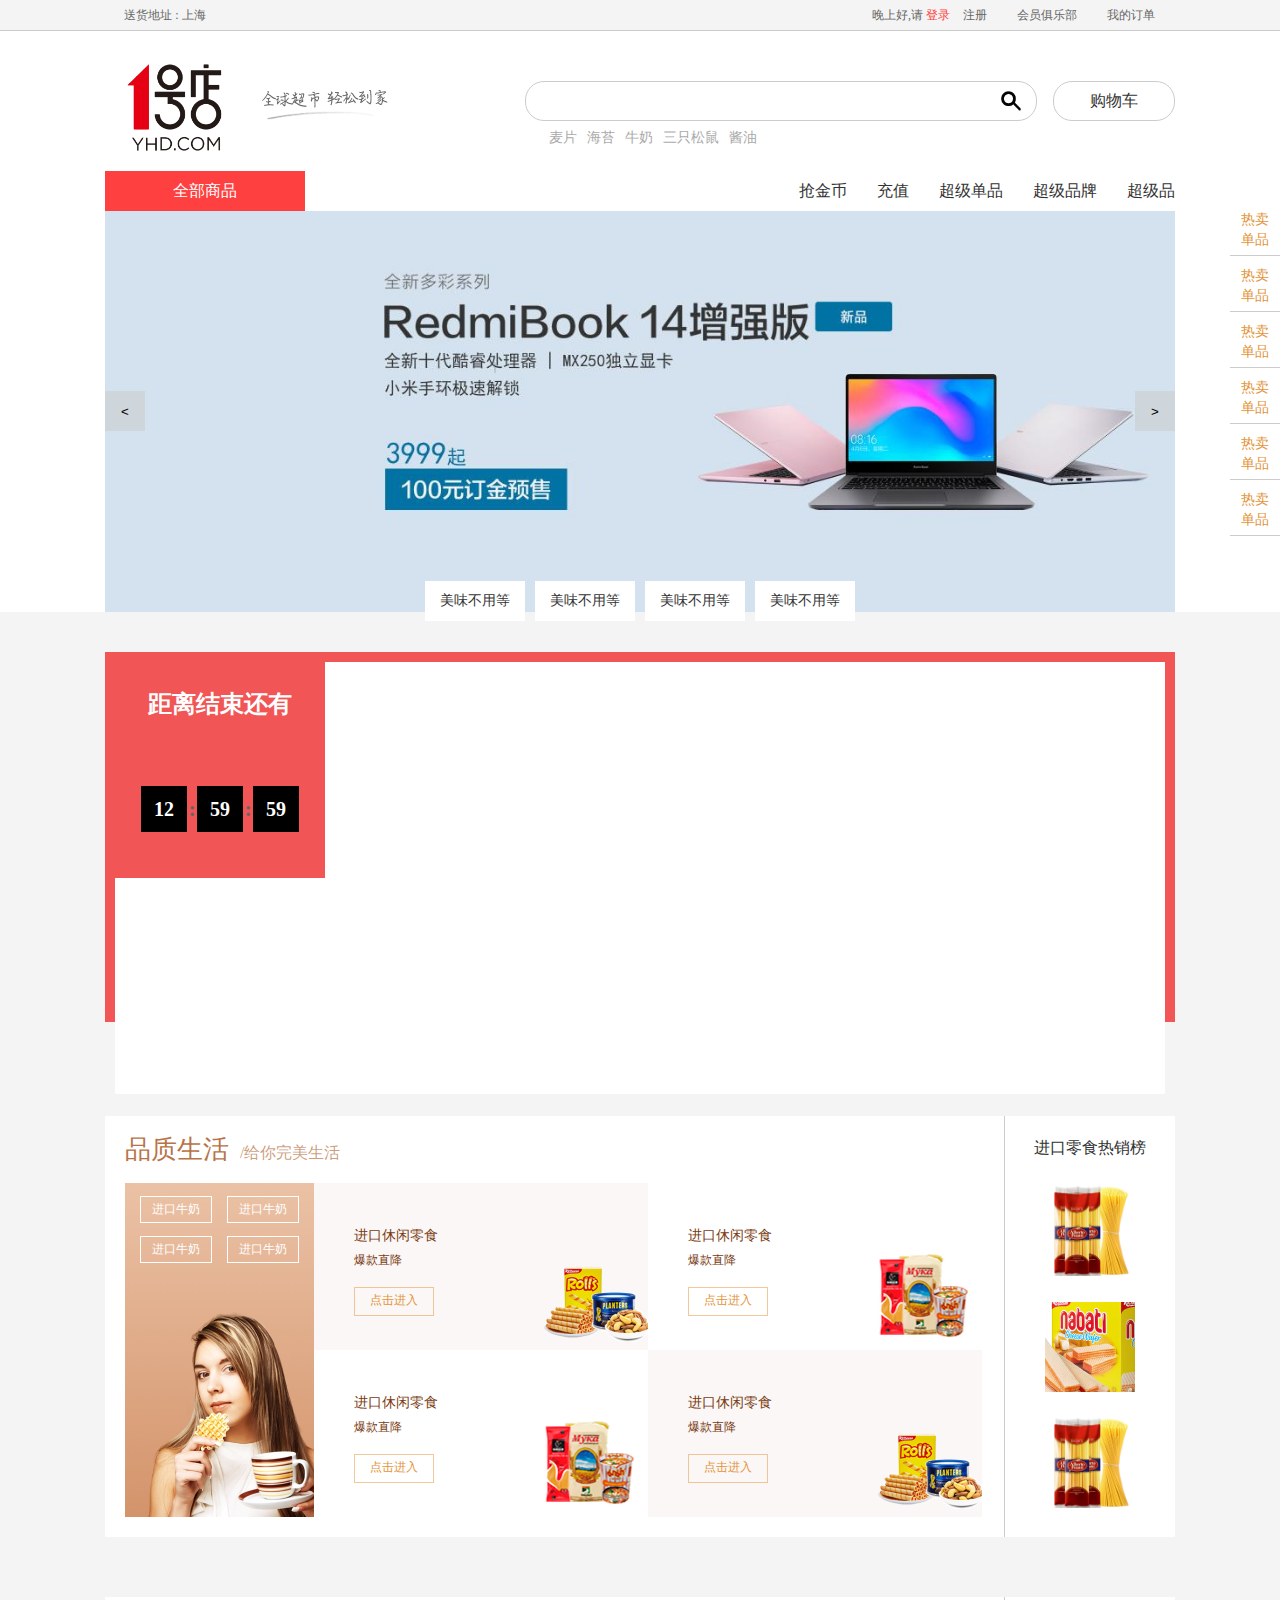
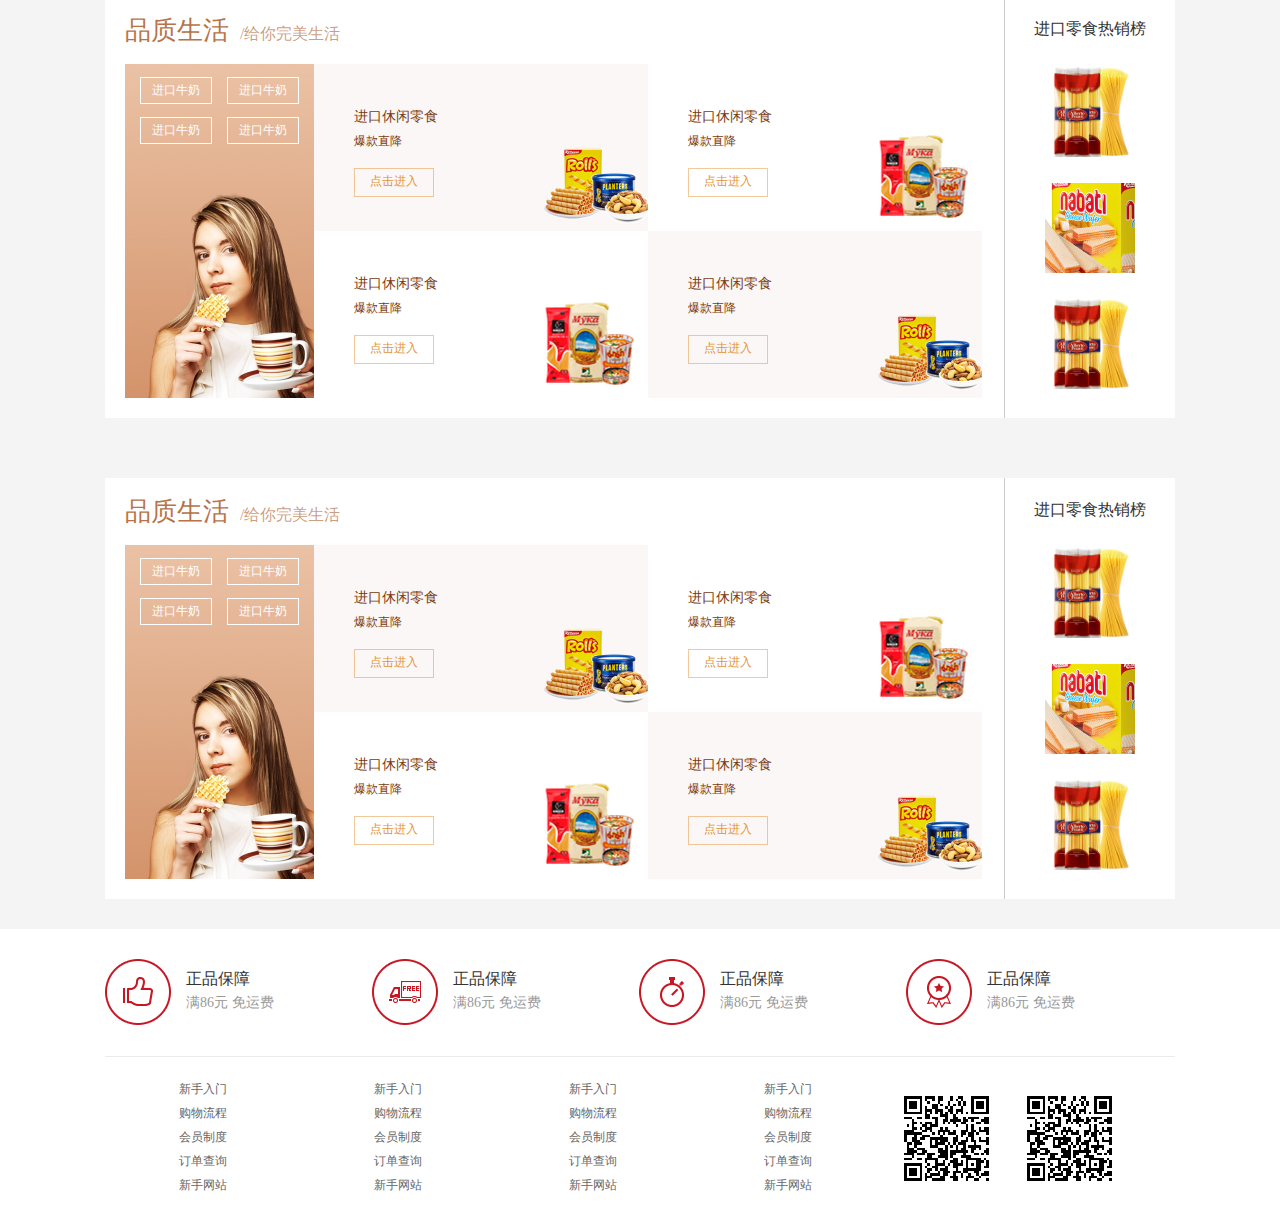
==== index.html @ 64101436 "项目第一次上传,登录,注册,首页导航,搜索,三级菜单,轮播图,数据渲染已完成," ====
<!DOCTYPE html>
<html lang="en">
<head>
    <meta charset="UTF-8">
    <meta name="viewport" content="width=device-width, initial-scale=1.0">
    <meta http-equiv="X-UA-Compatible" content="ie=edge">
    <title>一号店铺</title>
    <link rel="stylesheet" href="css/public.css">
    <link rel="stylesheet" href="css/publich.css">
    <link rel="stylesheet" href="css/index.css">
</head>
<body>
    <header></header>
    <section id="banner"></section>
    <section id="super">
        <div class="margin">
            <div class="super_time">
                <ul>
                    <li>
                        <a href="">
                            <div class="timeout">
                                <p>距离结束还有</p>
                                <div>
                                    <span id="abc">12</span>
                                    <em>:</em>
                                    <span>59</span>
                                    <em>:</em>
                                    <span>59</span>
                                </div>   
                            </div>
                        </a>
                    </li>
                    <!-- <li>
                        <a href="">
                            <div>
                                <img src="https://img11.360buyimg.com/mobilecms/s450x450_jfs/t22180/23/1911830835/662046/86b53874/5b3f6768Ncb7b506b.png" alt="">
                                <p>发的还款计划</p>
                                <i>进度条</i>
                                <span>1770元</span>
                            </div>
                        </a>
                    </li>    -->
                </ul>
            </div>
        </div>
    </section>
    <section id="floor">
        <div class="margin">
            <div class="floor_box">
                    <div class="floor_left">
                        <a href="#">
                            <span>品质生活</span>
                            <i>/给你完美生活</i>
                        </a>
                        <ul>
                            <li>
                                <a href="">
                                    <i>进口牛奶</i>
                                    <i>进口牛奶</i>
                                    <i>进口牛奶</i>
                                    <i>进口牛奶</i>
                                </a>
                            </li>
                            <li>
                                <a href="">
                                    <em>进口休闲零食</em>
                                    <em>爆款直降</em>
                                    <em>点击进入</em>
                                </a>
                            </li>
                            <li>
                                <a href="">
                                    <em>进口休闲零食</em>
                                    <em>爆款直降</em>
                                    <em>点击进入</em>
                                </a>
                            </li>
                            <li>
                                <a href="">
                                    <em>进口休闲零食</em>
                                    <em>爆款直降</em>
                                    <em>点击进入</em>
                                </a>
                            </li>
                            <li>
                                <a href="">
                                    <em>进口休闲零食</em>
                                    <em>爆款直降</em>
                                    <em>点击进入</em>
                                </a>
                            </li>                     
                        </ul>
                    </div>
                    <div class="floor_rigth">
                        <p>进口零食热销榜</p>
                        <a href="#"></a>
                        <a href="#"></a>
                        <a href="#"></a>
                    </div>
            </div>
        </div>
    </section>
    <section id="floor">
        <div class="margin">
            <div class="floor_box">
                 <div class="floor_left">
                     <a href="#">
                         <span>品质生活</span>
                         <i>/给你完美生活</i>
                     </a>
                     <ul>
                         <li>
                             <a href="">
                                 <i>进口牛奶</i>
                                 <i>进口牛奶</i>
                                 <i>进口牛奶</i>
                                 <i>进口牛奶</i>
                             </a>
                         </li>
                         <li>
                             <a href="">
                                 <em>进口休闲零食</em>
                                 <em>爆款直降</em>
                                 <em>点击进入</em>
                             </a>
                         </li>
                         <li>
                             <a href="">
                                 <em>进口休闲零食</em>
                                 <em>爆款直降</em>
                                 <em>点击进入</em>
                             </a>
                         </li>
                         <li>
                             <a href="">
                                 <em>进口休闲零食</em>
                                 <em>爆款直降</em>
                                 <em>点击进入</em>
                             </a>
                         </li>
                         <li>
                             <a href="">
                                 <em>进口休闲零食</em>
                                 <em>爆款直降</em>
                                 <em>点击进入</em>
                             </a>
                         </li>                     
                     </ul>
                 </div>
                 <div class="floor_rigth">
                     <p>进口零食热销榜</p>
                     <a href="#"></a>
                     <a href="#"></a>
                     <a href="#"></a>
                 </div>
            </div>
        </div>
    </section>
    <section id="floor" style="padding-bottom: 30px;">
            <div class="margin">
                <div class="floor_box">
                     <div class="floor_left">
                         <a href="#">
                             <span>品质生活</span>
                             <i>/给你完美生活</i>
                         </a>
                         <ul>
                             <li>
                                 <a href="">
                                     <i>进口牛奶</i>
                                     <i>进口牛奶</i>
                                     <i>进口牛奶</i>
                                     <i>进口牛奶</i>
                                 </a>
                             </li>
                             <li>
                                 <a href="">
                                     <em>进口休闲零食</em>
                                     <em>爆款直降</em>
                                     <em>点击进入</em>
                                 </a>
                             </li>
                             <li>
                                 <a href="">
                                     <em>进口休闲零食</em>
                                     <em>爆款直降</em>
                                     <em>点击进入</em>
                                 </a>
                             </li>
                             <li>
                                 <a href="">
                                     <em>进口休闲零食</em>
                                     <em>爆款直降</em>
                                     <em>点击进入</em>
                                 </a>
                             </li>
                             <li>
                                 <a href="">
                                     <em>进口休闲零食</em>
                                     <em>爆款直降</em>
                                     <em>点击进入</em>
                                 </a>
                             </li>                     
                         </ul>
                     </div>
                     <div class="floor_rigth">
                         <p>进口零食热销榜</p>
                         <a href="#"></a>
                         <a href="#"></a>
                         <a href="#"></a>
                     </div>
                </div>
            </div>
    </section>
    
    <section id="floor_index">
        <span>热卖<br/>单品</span>
        <span>热卖<br/>单品</span>
        <span>热卖<br/>单品</span>
        <span>热卖<br/>单品</span>
        <span>热卖<br/>单品</span>
        <span>热卖<br/>单品</span>
    </section>

    <footer></footer>
</body>
<script src="libs/jquery.js"></script>
<script src="libs/cookie.js"></script>
<script src="js/public.js"></script>
<script src="js/index.js"></script>
<script>
    // $("header").load("public.html .header",function(){
    //     // console.log(status);
    //     console.log(1)
    //     // var a = document.getElementById("txt_t");
    //     var a = document.getElementById("txt_t");
    //     var b= document.querySelector("margin_b")
    //     console.log(b)
    //     // console.log(a);
    // });
    // $("#banner").load("public.html .margin_b",function(){
    //     var a = document.getElementById("txt_t");
    //     console.log(a);
    //     console.log(1)
    // });

    // $("footer").load("public.html .margin_f",function(){
    //     var a = document.getElementById("txt_t");
    //     console.log(a);
    // });
    // $(function(){
    //     var a = document.getElementById("txt_t");
    //     console.log(a);
    // });

    // setTimeout(function(){
    //     var a = document.getElementById("txt_t");
    //     console.log(a);
    // },1)
    // window.onload = function(){
       
    // }
</script>
</html>
---- css/public.css ----
@charset "utf-8";
/* CSS Document */

body,ol,ul,h1,h2,h3,h4,h5,h6,p,dl,dd,fieldset,legend,input,textarea,select,figure{margin:0;padding:0;}

body{font:12px  "宋体"; word-wrap:break-word;}
a,u,s,del{color:#666;text-decoration:none}
fieldset ,a img,.bor0 {border:0;}
i,em,b{font-style:normal;font-weight:100;}
li{list-style:none;}
img{vertical-align:middle;}
table{border-collapse:collapse;}/*table合并边框*/
.ind2{text-indent:2em;}
input{outline:none;}/* 去除google蓝框 */
textarea{resize:none;}/* 禁止拖动 */

/*溢出隐藏出现省略号*/
.over{white-space:nowrap;/*强制不换行*/  overflow:hidden;/*溢出:隐藏*/  text-overflow:ellipsis;/*溢出隐藏时出现省略号*/ }

/*水平垂直对齐*/
.valign{text-align:center;}
.valign img{vertical-align:middle;}
.valign:after{content:"";display:inline-block;vertical-align:middle;height:100%;}

.clear:before{content:"";display:table;}/*margin-top:向上传递问题*/
.clear:after{content:"";clear:both;display:block;}/*清除浮动*/

/*弹性盒位置*/
.cc{display:flex;justify-content:center;align-items:center;}    /*水平垂直居中*/
.xc{display:flex;justify-content:center;}     /*水平居中*/
.yc{display:flex;align-items:center;}
---- css/publich.css ----
.margin{
    width: 1070px;
    margin: 0 auto;
}
.header_top{
    height: 30px;
    background:#f4f4f4;;
    overflow: hidden;
    border-bottom: 1px solid #ccc;
}
.header_top_left{
    float: left;
    width: 120px;
    text-align: center;
}
.header_top_left a{
    display: block; 
    font: 12px/30px "";
    padding: 0 10px;
}
.header_top_left a span{
    color: #666;
}
.header_top_left a em{   
    color: #666;
}
.header_top_right{
    float: right;   
}
.header_top_right ul{
    overflow: hidden;
}
.header_top_right ul li{
    font: 12px/30px ""; 
    float: left;
    padding: 0 10px;
}
.header_top_right ul li span{
    color: #666;
}
.header_top_right ul li a{
    margin-right: 10px;
    color: #666;
}
.header_top_right ul li a.login{
    color: #ff4040;
}
.header_nav{
    height: 180px;
}
.header_nav_top{
    height: 140px;
}
.header_nav_top_logo{
    float: left;
}
.header_nav_top_logo a{
    display: block;
    width: 140px;
    height: 140px;
}
.header_nav_top_logo img{
    display: block;
    width: 140px;
    height: 140px;
}
.header_nav_top_inner{
    float: left;
    margin-top: 25px;
}
.header_nav_top_inner a{
    display: block;
    width: 160px;
    height: 90px;
}
.header_nav_top_inner img{
    display: block;
    width: 160px;
    height: 90px;
}
.header_nav_top_search{
    float: right;
    width: 650px;
    padding-top: 50px;
}
.header_nav_top_search_top{
    height: 42px;
}
.txt_search{
    float: left;
    width: 510px;
    height: 38px;
    border: 1px solid #ccc;
    border-radius: 19px;
    /* overflow: hidden; */
    background: #fff;
    position: relative;
}
.txt_search ul{
    width: 460px;
    position: absolute;
    z-index: 10;
    left: 10px;
    top: 40px;
    background: #fff;
}
.txt_search ul li{
    height: 40px;
    font: 12px/40px "";
}
.txt_search input.txt_t{
    float: left;
    border: none;
    height: 38px;
    width: 460px;
    color: #333;
    background: none;
    text-indent: 20px;
}   
.txt_search input.txt_s{
    float: left;
    height: 38px;
    width: 50px;
    border: none;
    background: url(../images/search1.png) no-repeat center;
    background-size: 20px;
    
}
.car{
    float: right;
    width: 120px;
    height: 38px;
    border: 1px solid #ccc;
    border-radius: 19px;
}
.car a{
    display: block;
    height: 20px;
    font: 16px/20px "";
    color: #333;
    padding: 9px 0;
    text-align: center;
}
.header_nav_top_search_bottom{
    height: 30px;
}
.header_nav_top_search_bottom ul{
    overflow: hidden;
    padding-left: 24px;
}
.header_nav_top_search_bottom ul li{
    float: left;
    margin-right: 10px;
    line-height: 30px;
    font-size: 14px;
    color: #aaa;
}
.header_nav_bottom{
    height: 40px;
}
.header_nav_bottom_three{
    height: 40px;
    width: 200px;
    float: left;
    font: 16px/40px "";
    color: #fff;
    background: #ff4040;
    text-align: center;
    position: relative;
}
/* .header_nav_bottom_three ul{
   
} */
.header_nav_bottom_three ul li{
    height: 40px;
    width: 200px;
}
.header_nav_bottom_three ul li span{
    font: 16px/40px "";
    color: #fff;
    /* background: #ff4040; */
    text-align: center;
}
.header_nav_bottom_three ul li ul{
    position: absolute;
    width: 198px;
    height: 409px;
    top: 40px;
    left: 0;
    z-index: 3;
    background: #fff;
    border-left: 1px solid #ff4040;
    border-right: 1px solid #ff4040;
    /* border-bottom: 1px solid #ff4040; */
    display: none;
}
.header_nav_bottom_three ul li ul li{
    height: 40px;
    width: 200px;
    text-align: center;
    /* position: relative; */
}
.header_nav_bottom_three ul li ul li span{
    color: #666;
    font: 14px/40px ""; 
    display: block;
    height: 40px;
    width: 200px;
}
.header_nav_bottom_three ul li ul li ul{
    position: absolute;
    left: 198px;
    top: 0;
    background: #fff;
    width: 400px;
    height: 358px;
    padding: 20px 0;
    border: 2px solid #ff4040;
    display: none;
}
.header_nav_bottom_three ul li ul li ul li{
    font: 12px/30px "";
    /* text-align: center; */
    /* margin: 0; */
    width: 130px;
    height: 30px;
    float: left;
    color: #333;

}

.header_nav_bottom_list{
    float: right;
    height: 40px;
    position: relative;
}
.header_nav_bottom_list .list_t{
    overflow: hidden;
}
.header_nav_bottom_list .list_t li{
    float: left;
    margin-left: 30px;
    color: #333;
    font: 16px/40px "";
}
.header_nav_bottom_list .choose{
    position: absolute;
    width: 440px;
    height: 200px;
    border:1px solid #ff4040;
    top: 40px;
    left: 0;;
    z-index: 12;
    background: #fff;
    display: none;
}
.header_nav_bottom_list .choose ul{
    overflow: hidden;
}
.header_nav_bottom_list .choose ul li{
    float: left;
    width: 100px;
    height: 40px;
    font: 12px/40px "";
    color: #666;
    text-align: center;
}
.margin_f{
    margin: 0 auto;
    width: 1070px;
}
.footer_f{
    width: 1070px;
    /* height: 200px; */
    /* background: #ff4040; */
}
.footer_f_top{
    height: 127px;
    /* padding-top: 30px; */
    border-bottom: 1px solid #ebebeb;
}
.footer_f_top a{
    display: block;
    float: left;
    width: 205px;
    height: 66px;
    margin-top: 30px;
    margin-right: 62px;
} 
.footer_f_top a img{
    float: left;
    display: block;
    /* _display: inline; */
    width: 66px;
    height: 66px;
    margin-right: 15px;
}
.footer_f_top a p{
    /* display: block; */
    margin-top: 10px;
    font-size: 16px;
    color: #333;
}
.footer_f_top a span{
    font-size: 14px;
    color: #999;
    line-height: 26px;
}
.footer_f_bottm{
    overflow: hidden;
    padding: 20px 0 20px;
}
.footer_f_bottm ul{
    width: 195px;
    float: left;
}
.footer_f_bottm ul li{
    height: 24px;
    padding: 0 8px;
    line-height: 24px;
    color: #666;
    font-size: 12px;
    text-align: center;
}
.erweima{
    float: left;
    padding: 17px;
}
.erweima img{
    margin-right: 30px;
}
---- css/index.css ----
header{
    height: 211px;
}
.margin{
    width: 1070px;
    margin: 0 auto;
}
.margin_b{
    width: 1070px;
    margin: 0 auto;
    position: relative;
    height: 401px;
    /* overflow: hidden; */
}
#banner{
    height: 401px;
    position: relative;
}
#banner .imgbox{
    height: 401px;
}
#banner a{
    display: block;
    position: absolute;
    left: 0;
    top: 0;
}
#banner a:nth-child(1){
    z-index: 1;
}
#banner a img{
    display: block;
    width: 1070px;
}
#banner input{
    width: 40px;
    height: 40px;
    background: rgba(200,200,200,0.5);
    border: none;
    position: absolute;
    top: 180px;
    z-index: 9999999999999;
}
#banner #left{
    left: 0;
}
#banner #right{
    right: 0;
}
#banner .imgindex{
    position: absolute;
    top: 370px;
    height: 40px;
    left: 320px;
    /* background: red; */
    z-index:999999999999;
}
#banner .imgindex ul{
    overflow: hidden;
}
#banner .imgindex ul li{
    float: left;
    width: 100px;
    height: 40px;
    font: 14px/40px "";
    text-align: center;
    color: #333;
    margin-right: 10px;
    background: #fff;;
}
#super{
    height: 404px;
    padding-top: 40px;
    background: #f4f4f4;
}
#super .super_time{
    height: 370px;
    background: rgb(241, 85, 85);
}
#super .super_time ul{
    width: 1050px;
    height: 432px;
    background: #fff;
    position: relative;
    top: 10px;
    margin: 0 auto;
}
#super .super_time ul li{
    width: 210px;
    height: 216px;
    float: left;
}
#super .super_time ul li a{
    display: block;
    height: 216px;
    text-align: center;
}
#super .super_time ul li a img{
   display: block;
   width: 110px;
   margin: 0 auto;
   padding-top:15px;
}
#super .super_time ul li a p{
   font: 14px/20px "";
   color: #333;
   margin-top: 10px;
}
#super .super_time ul li a i{
   display: block;
   height: 4px;
   width: 160px;
   background: #e50113;
   border-radius: 2px;
   margin: 10px auto;

}

#super .super_time ul li a span{
   color: #e50113;
   font: 14px/20px "";
}
#super .super_time ul li a .timeout{
    padding-top: 20px;
}
#super .super_time ul li a .timeout p{
    font: 700 24px/24px "";
    color: #fff;
}
#super .super_time ul li:nth-child(1){
    background: rgb(241, 85, 85);
}
#super .super_time ul li a .timeout div{
    padding-top: 30px;
    margin: 0 auto;
    overflow: hidden;
    width: 158px;
    margin-top: 40px;
}
#super .super_time ul li a .timeout div span{
    display: block;
    width: 46px;
    height: 46px;
    float: left;
    font: 700 20px/46px "";
    background: #000;
    color: #fff;
}
#super .super_time ul li a .timeout div em{
    float: left;
    font: 700 20px/46px "";
    height: 46px;
    width: 10px;
}



#floor{
    background: #f4f4f4;
    padding-top: 60px;
}
#floor .floor_box{
    height: 421px;
    background: #fff;
}
.floor_left{
    width: 899px;
    float: left;
    height: 421px;
    border-right: 1px solid #ccc;
}
.floor_left a{
    display: block;
    height: 67px;
}
.floor_left a span{
    font: 26px/67px "";
    color: #B77347;
    margin: 17px 0 0 20px; 

}
.floor_left a i{
    color: rgba(183,115,71,0.7);
    margin-left: 8px;
    font: 16px/67px "";
}
.floor_left ul{
    width: 900px;
    height: 334px;
    padding-left: 20px;
}
.floor_left ul li{
    float: left;
    width: 334px;
    height: 167px;
    background: url(../images/bg3.jpg) no-repeat 230px 68px;
    background-size: 90px;
}
.floor_left ul li:nth-child(1){
    width: 189px;
    height: 334px;
    background:url(../images/bg1.jpg) no-repeat;
    background-size: 189px;

}
.floor_left ul li:nth-child(2){
    background: url(../images/bg2.png) no-repeat #FAF7F6 230px 68px;
    background-size: 110px;
}
.floor_left ul li:nth-child(5){ 
    background: url(../images/bg2.png) no-repeat #FAF7F6 230px 68px;
    background-size: 110px;
}
.floor_left ul li a{
    display: block;
    width: 100%;
    height: 100%;
}
.floor_left ul li a i{
    display: block;
    width: 70px;
    height: 25px;
    float: left;
    color: #fff;
    text-align: center;
    font: 12px/25px "";
    border: 1px solid #fff;
    margin-top: 13px;
    margin-left: 15px;
}
.floor_left ul li a em{
    display: block;
    margin-left: 40px;
    font:12px/24px "";
    color: #793a11;
}
.floor_left ul li a em:nth-child(1){
    padding-top: 40px;
    font: 14px/25px "";
}
.floor_left ul li a em:nth-child(3){
    width: 78px;
    height: 27px;
    text-align: center;
    border: 1px solid rgba(228,147,55,0.5) !important;
    color: #e49337;
    margin-top: 15px;
}

.floor_rigth{
    width: 170px;
    float: right;
    /* background: #9f9; */
    height: 421px;
}
.floor_rigth p{
    height: 24px;
    font: 16px/24px "";
    color: #333;
    text-align: center;
    margin-top: 20px;
}
.floor_rigth a{
    display: block;
    width: 90px;
    height: 90px;
    background: url(../images/top1.jpg) no-repeat center;
    background-size: 90px;
    margin: 26px 40px;
}
.floor_rigth a:nth-child(3){
    background: url(../images/top2.jpg) no-repeat center;
}

#floor_index{
    width: 50px;
    /* height: 300px; */
    position: fixed;
    right: 0;
    top: 200px;
    background: #ffffff;
}
#floor_index span{
    display: block;
    border-bottom: 1px solid #ccc;
    width: 50px;
    height: 45px;
    color: #e49337;
    font: 14px/20px "";
    text-align: center;
    padding-top: 10px;
}
footer{
    height: 288px;
}
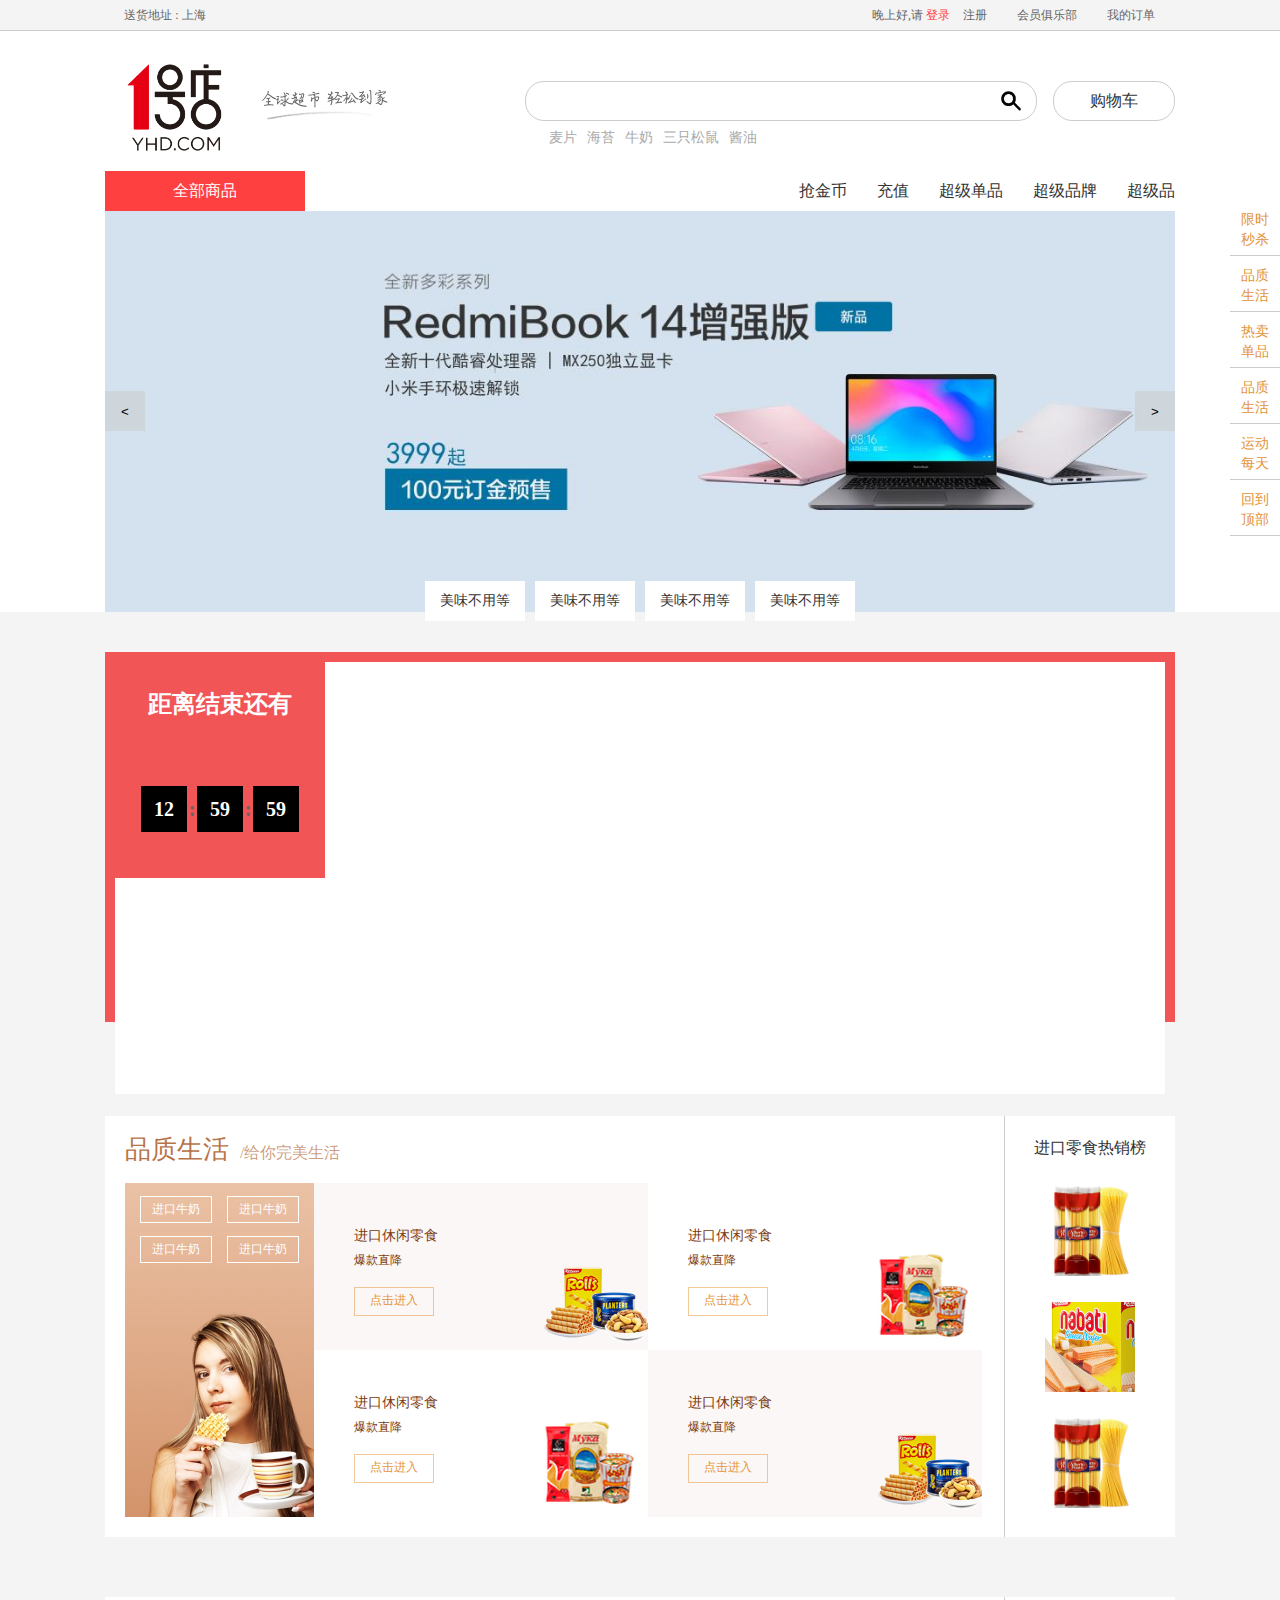
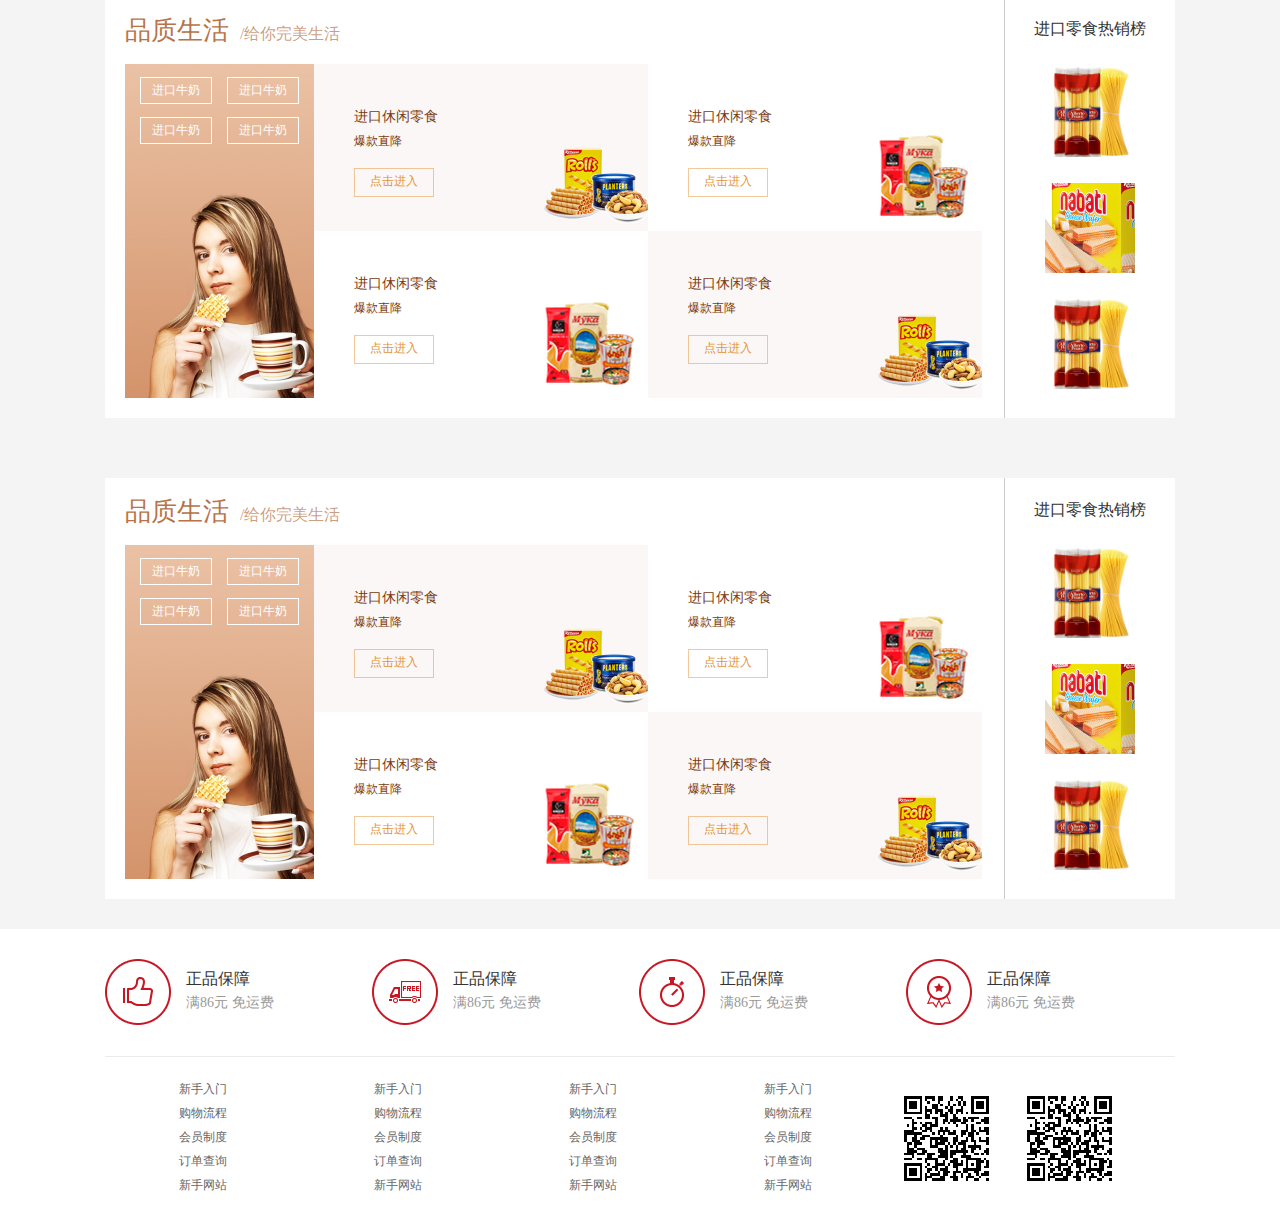
==== commit 9d432376: "修改html样式,添加公共类名.提供楼层效果" ====
--- a/index.html
+++ b/index.html
@@ -11,8 +11,8 @@
 </head>
 <body>
     <header></header>
-    <section id="banner"></section>
-    <section id="super">
+    <section id="banner" class="floor"></section>
+    <section id="super" class="floor" >
         <div class="margin">
             <div class="super_time">
                 <ul>
@@ -44,7 +44,7 @@
             </div>
         </div>
     </section>
-    <section id="floor">
+    <section id="floor" class="floor">
         <div class="margin">
             <div class="floor_box">
                     <div class="floor_left">
@@ -100,7 +100,7 @@
             </div>
         </div>
     </section>
-    <section id="floor">
+    <section id="floor" class="floor" >
         <div class="margin">
             <div class="floor_box">
                  <div class="floor_left">
@@ -156,7 +156,7 @@
             </div>
         </div>
     </section>
-    <section id="floor" style="padding-bottom: 30px;">
+    <section id="floor" class="floor" style="padding-bottom: 30px;">
             <div class="margin">
                 <div class="floor_box">
                      <div class="floor_left">
@@ -214,12 +214,12 @@
     </section>
     
     <section id="floor_index">
+        <span>限时<br/>秒杀</span>
+        <span>品质<br/>生活</span>
         <span>热卖<br/>单品</span>
-        <span>热卖<br/>单品</span>
-        <span>热卖<br/>单品</span>
-        <span>热卖<br/>单品</span>
-        <span>热卖<br/>单品</span>
-        <span>热卖<br/>单品</span>
+        <span>品质<br/>生活</span>       
+        <span>运动<br/>每天</span>       
+        <span>回到<br/>顶部</span>
     </section>
 
     <footer></footer>
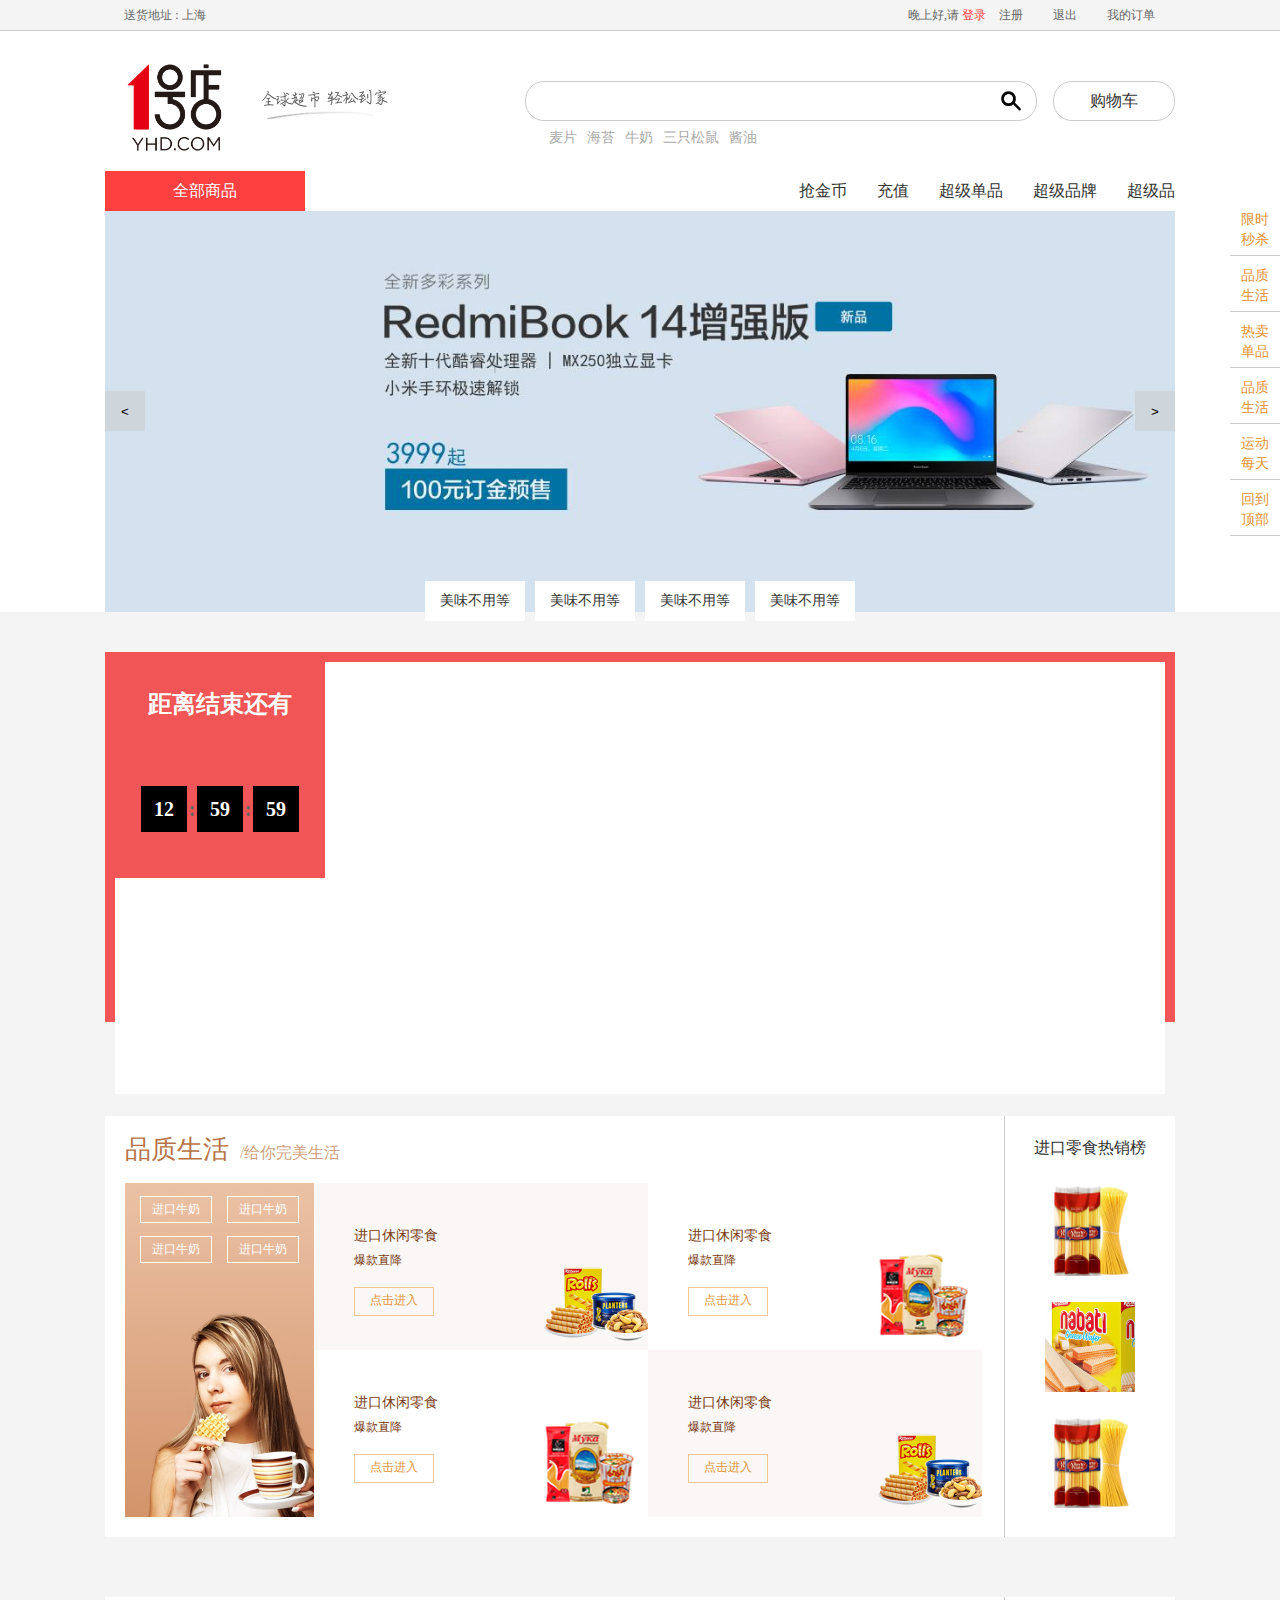
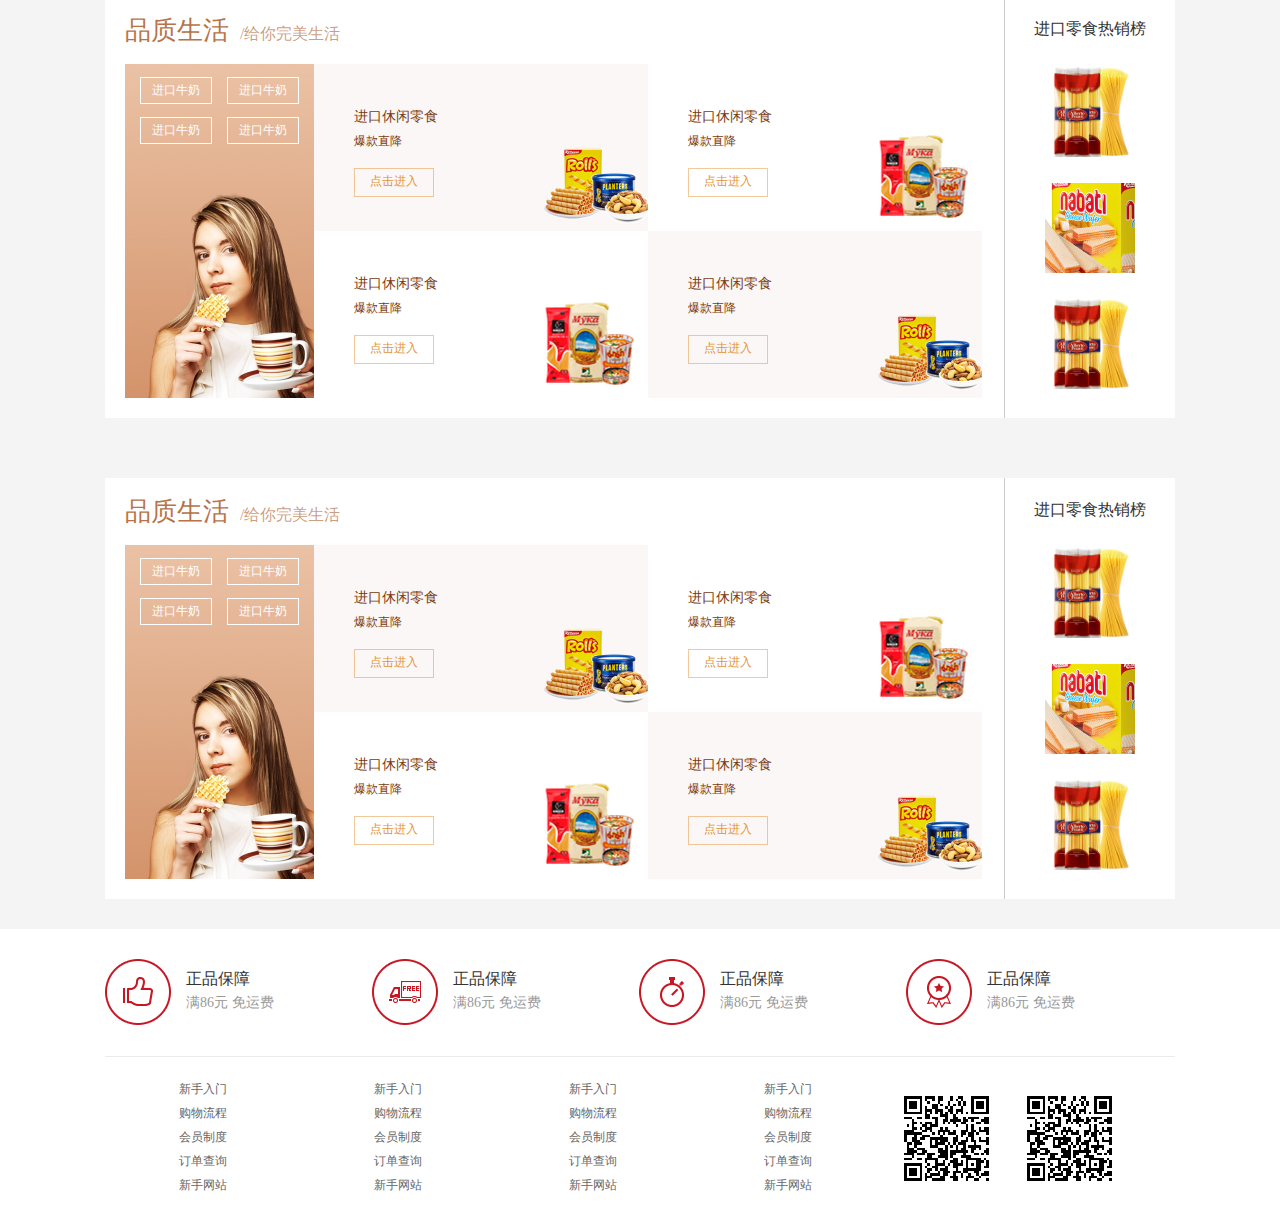
==== commit 446af23e: "添加绝对定位的搜索框样式" ====
--- a/index.html
+++ b/index.html
@@ -10,7 +10,9 @@
     <link rel="stylesheet" href="css/index.css">
 </head>
 <body>
-    <header></header>
+    <header>
+        
+    </header>
     <section id="banner" class="floor"></section>
     <section id="super" class="floor" >
         <div class="margin">
--- a/css/publich.css
+++ b/css/publich.css
@@ -187,7 +187,7 @@
     height: 409px;
     top: 40px;
     left: 0;
-    z-index: 3;
+    z-index: 20;
     background: #fff;
     border-left: 1px solid #ff4040;
     border-right: 1px solid #ff4040;
